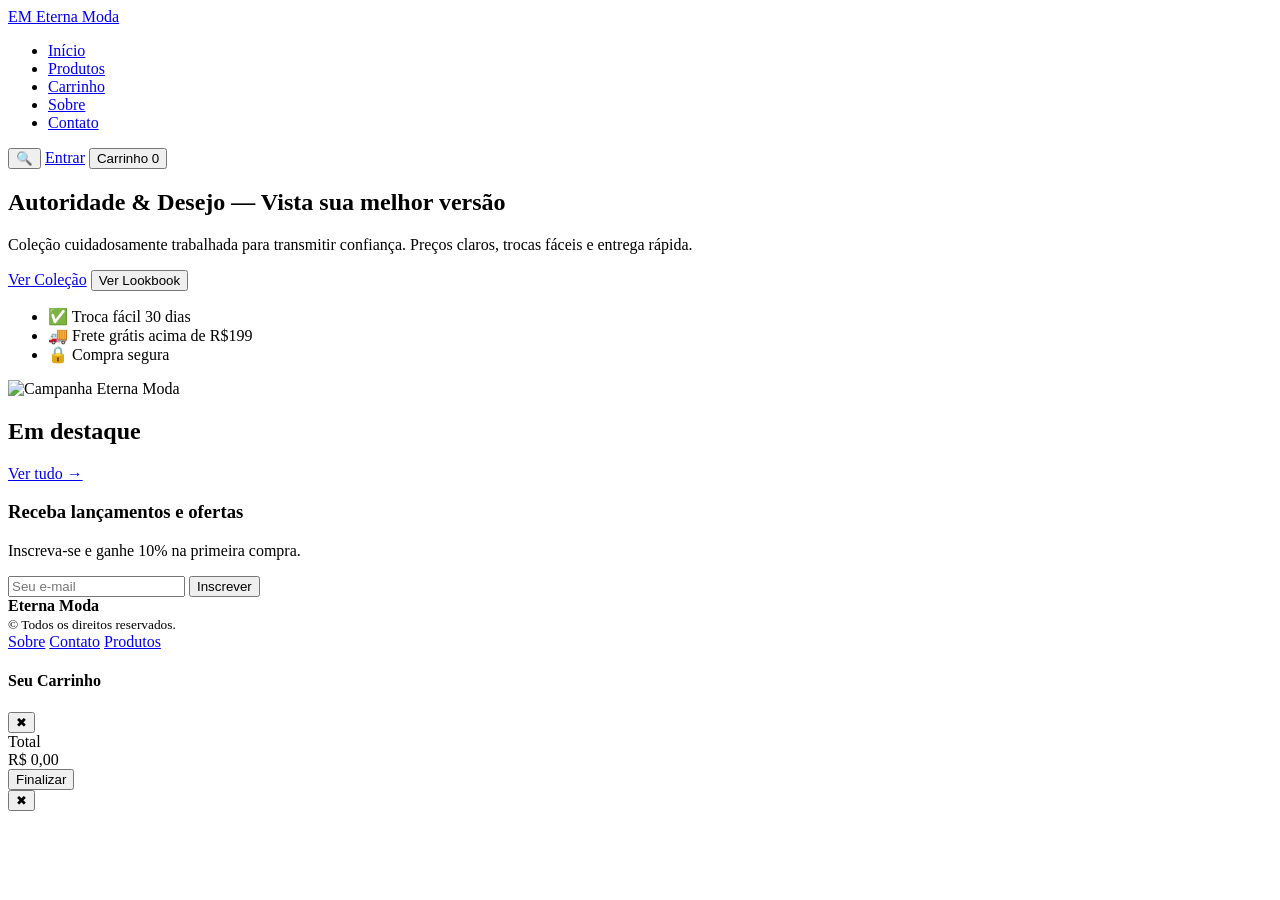
==== index.html @ 40161dda "Add files via upload" ====
<!doctype html>
<html lang="pt-BR">
<head>
  <meta charset="utf-8" />
  <meta name="viewport" content="width=device-width,initial-scale=1" />
  <title>Eterna Moda — Preto & Vermelho (Refinado)</title>
  <meta name="description" content="Eterna Moda - loja de roupas com design premium, cores que transmitem autoridade e desejo.">
  <link rel="stylesheet" href="css/style.css">
  <script src="js/script.js" defer></script>
  <!-- Google font (opcional) -->
  <link href="https://fonts.googleapis.com/css2?family=Inter:wght@300;400;600;700;800&display=swap" rel="stylesheet">
</head>
<body>

  <!-- HEADER -->
  <header class="site-header" role="banner">
    <div class="wrap header-inner">
      <a href="index.html" class="brand" aria-label="Eterna Moda">
        <span class="brand-mark">EM</span>
        <span class="brand-name">Eterna Moda</span>
      </a>

      <nav class="main-nav" role="navigation" aria-label="Menu principal">
        <ul>
          <li><a href="index.html" class="active">Início</a></li>
          <li><a href="produtos.html">Produtos</a></li>
          <li><a href="carrinho.html">Carrinho</a></li>
          <li><a href="sobre.html">Sobre</a></li>
          <li><a href="contato.html">Contato</a></li>
        </ul>
      </nav>

      <div class="header-actions">
        <button id="searchBtn" class="icon-btn" aria-label="Pesquisar">🔍</button>
        <a href="login.html" class="btn-ghost">Entrar</a>
        <button id="openCart" class="btn-cta" aria-label="Abrir carrinho">Carrinho <span id="cartBadge" class="cart-badge">0</span></button>
      </div>
    </div>

    <!-- Search bar (togglable) -->
    <div id="searchBar" class="searchbar" hidden>
      <div class="wrap">
        <input id="globalSearch" type="search" placeholder="Buscar produto, estilo ou tamanho..." aria-label="Buscar produtos">
        <button id="searchClear" class="icon-btn" aria-label="Limpar busca">✖</button>
      </div>
    </div>
  </header>

  <!-- HERO -->
  <main>
    <section class="hero wrap">
      <div class="hero-left">
        <h1>Autoridade & Desejo — Vista sua melhor versão</h1>
        <p class="lead">Coleção cuidadosamente trabalhada para transmitir confiança. Preços claros, trocas fáceis e entrega rápida.</p>
        <div class="hero-ctas">
          <a class="btn-cta large" href="produtos.html">Ver Coleção</a>
          <button id="openLookbook" class="btn-ghost">Ver Lookbook</button>
        </div>
        <ul class="hero-features">
          <li>✅ Troca fácil 30 dias</li>
          <li>🚚 Frete grátis acima de R$199</li>
          <li>🔒 Compra segura</li>
        </ul>
      </div>
      <div class="hero-media">
        <!-- Uso de srcset para performance (substitua URLs pelas suas imagens otimizadas) -->
        <img loading="lazy"
             srcset="https://images.unsplash.com/photo-1541099649105-f69ad21f3246?q=80&w=600 600w,
                     https://images.unsplash.com/photo-1541099649105-f69ad21f3246?q=80&w=1200 1200w"
             sizes="(max-width:900px) 100vw, 520px"
             src="https://images.unsplash.com/photo-1541099649105-f69ad21f3246?q=80&w=1200"
             alt="Campanha Eterna Moda">
      </div>
    </section>

    <!-- FEATURED -->
    <section class="wrap section">
      <div class="section-head">
        <h2>Em destaque</h2>
        <a href="produtos.html" class="link-muted">Ver tudo →</a>
      </div>

      <div id="featuredGrid" class="grid">
        <!-- Cards injetados via JS -->
      </div>
    </section>

    <!-- CTA BANNER -->
    <section class="cta-banner">
      <div class="wrap">
        <div class="cta-inner">
          <div>
            <h3>Receba lançamentos e ofertas</h3>
            <p>Inscreva-se e ganhe 10% na primeira compra.</p>
          </div>
          <form id="newsletterForm" class="newsletter-form" aria-label="Assinar newsletter">
            <input id="newsletterEmail" type="email" placeholder="Seu e-mail" required>
            <button type="submit" class="btn-cta">Inscrever</button>
          </form>
        </div>
      </div>
    </section>

  </main>

  <!-- FOOTER -->
  <footer class="site-footer">
    <div class="wrap footer-inner">
      <div>
        <strong>Eterna Moda</strong><br>
        <small>© <span id="year"></span> Todos os direitos reservados.</small>
      </div>
      <div class="footer-links">
        <a href="sobre.html">Sobre</a>
        <a href="contato.html">Contato</a>
        <a href="produtos.html">Produtos</a>
      </div>
    </div>
  </footer>

  <!-- CART DRAWER (global) -->
  <aside id="cartDrawer" class="cart-drawer" aria-hidden="true">
    <header>
      <h4>Seu Carrinho</h4>
      <button id="closeCart" class="icon-btn" aria-label="Fechar carrinho">✖</button>
    </header>
    <div id="cartBody" class="cart-body" tabindex="0"><!-- itens por JS --></div>
    <footer class="cart-footer">
      <div class="totals">
        <div class="small">Total</div>
        <div id="cartTotal">R$ 0,00</div>
      </div>
      <div><button id="checkoutBtn" class="btn-cta">Finalizar</button></div>
    </footer>
  </aside>

  <!-- PRODUCT QUICK-MODAL -->
  <div id="productModal" class="modal" aria-hidden="true" role="dialog" aria-modal="true">
    <div class="modal-content">
      <button id="modalClose" class="modal-close" aria-label="Fechar">✖</button>
      <div id="modalInner"></div>
    </div>
  </div>

</body>
</html>
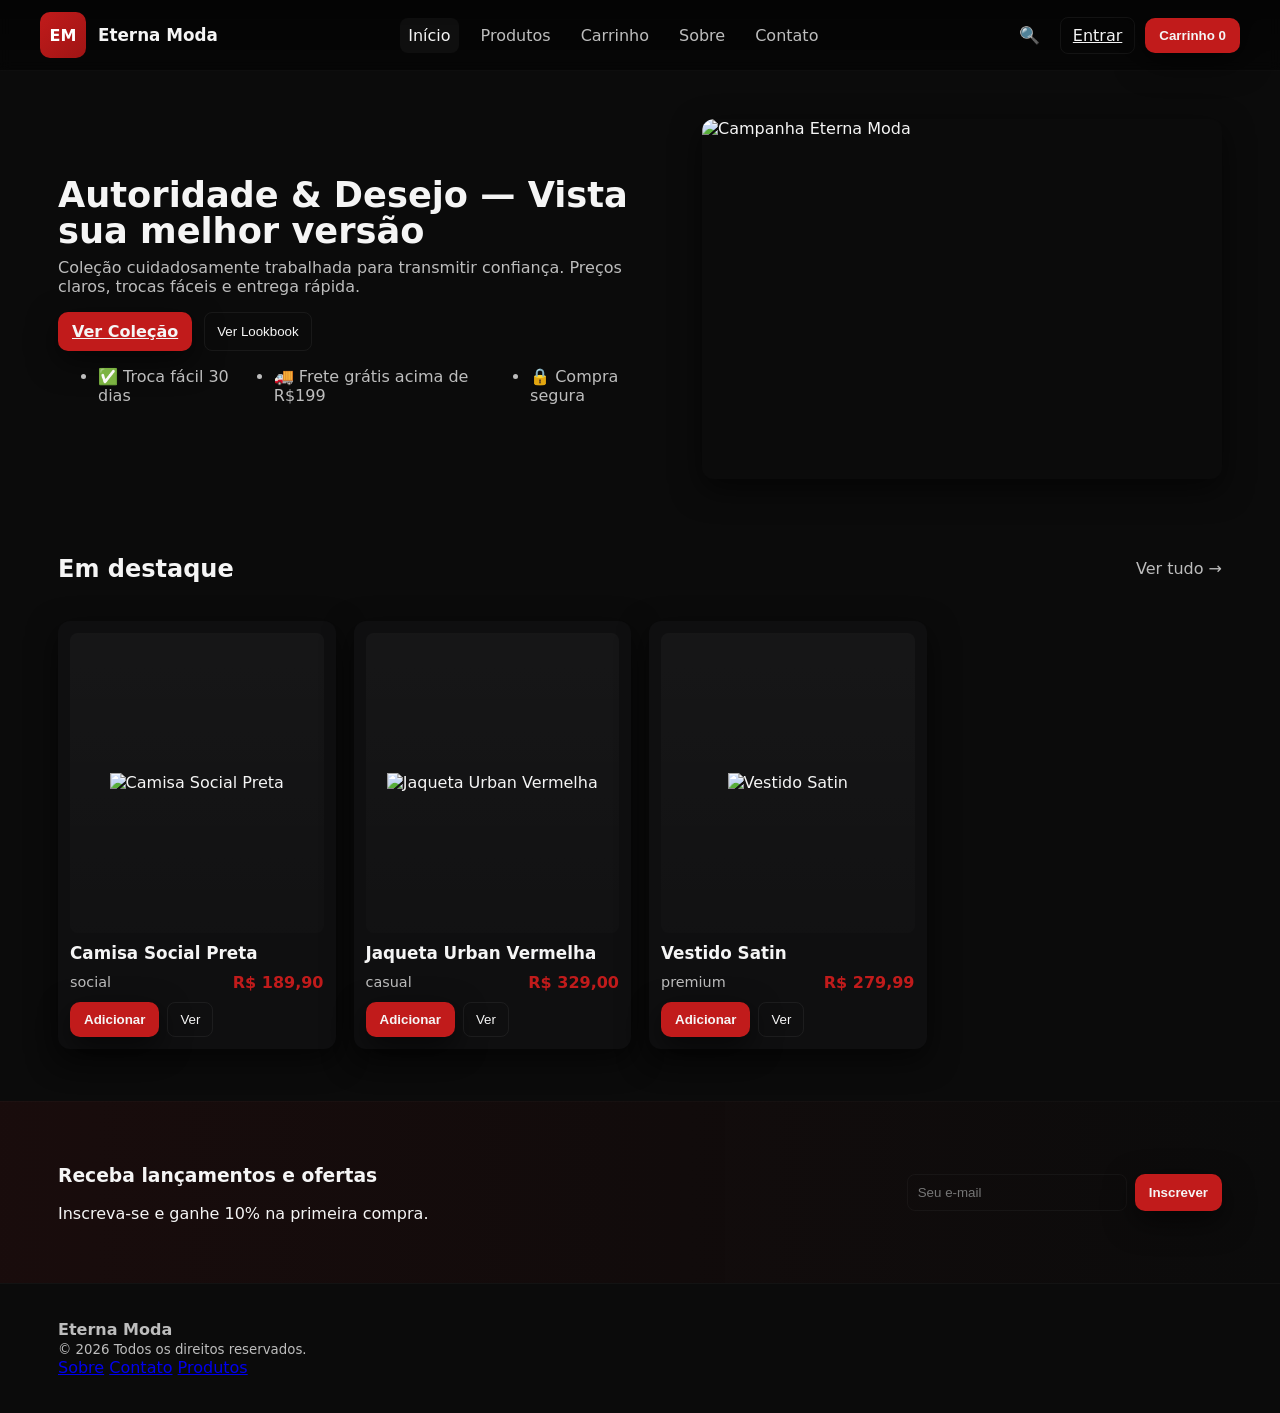
==== commit 2d580286: "Update index.html" ====
--- a/index.html
+++ b/index.html
@@ -5,8 +5,8 @@
   <meta name="viewport" content="width=device-width,initial-scale=1" />
   <title>Eterna Moda — Preto & Vermelho (Refinado)</title>
   <meta name="description" content="Eterna Moda - loja de roupas com design premium, cores que transmitem autoridade e desejo.">
-  <link rel="stylesheet" href="css/style.css">
-  <script src="js/script.js" defer></script>
+  <link rel="stylesheet" href="style.css">
+  <script src="script.js" defer></script>
   <!-- Google font (opcional) -->
   <link href="https://fonts.googleapis.com/css2?family=Inter:wght@300;400;600;700;800&display=swap" rel="stylesheet">
 </head>
@@ -23,7 +23,7 @@
       <nav class="main-nav" role="navigation" aria-label="Menu principal">
         <ul>
           <li><a href="index.html" class="active">Início</a></li>
-          <li><a href="produtos.html">Produtos</a></li>
+          <li><a href="catalogo.html">Produtos</a></li>
           <li><a href="carrinho.html">Carrinho</a></li>
           <li><a href="sobre.html">Sobre</a></li>
           <li><a href="contato.html">Contato</a></li>
--- a/style.css
+++ b/style.css
@@ -0,0 +1,106 @@
+
+/* =========================
+   ETERNA MODA — STYLE (PRETO + VERMELHO)
+   Alterações rápidas:
+   - para mudar paleta, edite :root (cores principais)
+   - para ajustar sombra/bordas, veja variáveis abaixo
+   ========================= */
+:root{
+  --bg: #0b0b0b;           /* fundo geral escuro */
+  --panel: #0f0f10;        /* superfícies dos cards */
+  --muted: #bdbdbd;
+  --text: #f5f5f5;
+  --accent: #c11b1b;       /* vermelho CTA */
+  --accent-2: #9f1414;     /* hover vermelho */
+  --glass: rgba(255,255,255,0.04);
+  --radius: 12px;
+  --shadow: 0 10px 30px rgba(0,0,0,0.6);
+  --max-width: 1200px;
+  font-family: Inter, 'Segoe UI', Roboto, system-ui, -apple-system, sans-serif;
+  font-size: 16px;
+}
+
+/* Reset */
+*{box-sizing:border-box}
+html,body{height:100%;margin:0;background:var(--bg);color:var(--text);-webkit-font-smoothing:antialiased}
+img{display:block;max-width:100%}
+
+/* Layout */
+.wrap{max-width:var(--max-width);margin:0 auto;padding:18px}
+.section{padding-top:8px;padding-bottom:28px}
+
+/* HEADER */
+.site-header{position:sticky;top:0;z-index:90;background:linear-gradient(180deg, rgba(0,0,0,0.6), rgba(0,0,0,0.4));backdrop-filter: blur(6px);border-bottom:1px solid rgba(255,255,255,0.04)}
+.header-inner{display:flex;align-items:center;justify-content:space-between;gap:12px;padding:12px 0}
+.brand{display:flex;align-items:center;gap:12px;text-decoration:none;color:var(--text)}
+.brand-mark{display:inline-flex;justify-content:center;align-items:center;width:46px;height:46px;border-radius:10px;background:linear-gradient(135deg,var(--accent),var(--accent-2));font-weight:800;color:white}
+.brand-name{font-weight:700;font-size:1.05rem}
+.main-nav ul{display:flex;gap:14px;list-style:none;margin:0;padding:0}
+.main-nav a{color:var(--muted);text-decoration:none;padding:8px;border-radius:8px;transition:all 180ms ease}
+.main-nav a:hover, .main-nav a.active{color:var(--text);background:var(--glass)}
+
+/* header actions */
+.header-actions{display:flex;gap:10px;align-items:center}
+.icon-btn{background:transparent;border:0;color:var(--text);font-size:1.05rem;cursor:pointer;padding:10px;border-radius:8px}
+.btn-ghost{background:transparent;border:1px solid rgba(255,255,255,0.06);color:var(--text);padding:8px 12px;border-radius:8px}
+.btn-cta{background:var(--accent);color:var(--text);padding:10px 14px;border-radius:10px;border:0;font-weight:700;cursor:pointer;box-shadow:var(--shadow)}
+.btn-cta:hover{background:var(--accent-2);transform:translateY(-2px)}
+
+/* Search bar */
+.searchbar{background:linear-gradient(180deg, rgba(255,255,255,0.01), rgba(255,255,255,0.02));border-top:1px solid rgba(255,255,255,0.02)}
+.searchbar .wrap{display:flex;gap:8px;padding:12px 18px}
+.searchbar input{flex:1;padding:10px;border-radius:10px;border:1px solid rgba(255,255,255,0.04);background:transparent;color:var(--text)}
+
+/* HERO */
+.hero{display:grid;grid-template-columns:1fr 520px;gap:28px;align-items:center;padding:48px 18px}
+.hero-left h1{margin:0;font-size:2.2rem;line-height:1.02}
+.lead{color:var(--muted);margin-top:10px}
+.hero-ctas{margin-top:16px;display:flex;gap:12px}
+.hero-features{display:flex;gap:12px;margin-top:16px;color:var(--muted)}
+.hero-media img{width:100%;height:360px;object-fit:cover;border-radius:12px;box-shadow:var(--shadow)}
+
+/* GRID CARDS */
+.grid{display:grid;grid-template-columns:repeat(auto-fill,minmax(240px,1fr));gap:18px;margin-top:18px}
+.card{background:var(--panel);border-radius:12px;padding:12px;box-shadow:var(--shadow);display:flex;flex-direction:column;gap:10px;transition:transform .18s ease}
+.card:hover{transform:translateY(-8px)}
+.media{height:300px;border-radius:8px;overflow:hidden;background:linear-gradient(180deg, rgba(255,255,255,0.03), rgba(255,255,255,0.01));display:flex;align-items:center;justify-content:center}
+.card h3{margin:0;font-size:1.05rem}
+.meta{display:flex;justify-content:space-between;align-items:center}
+.price{font-weight:800;color:var(--accent)}
+
+/* CTA BANNER */
+.cta-banner{background:linear-gradient(90deg, rgba(193,27,27,0.08), rgba(0,0,0,0.02));padding:26px 0;margin-top:24px;border-top:1px solid rgba(255,255,255,0.02)}
+.cta-inner{display:flex;align-items:center;justify-content:space-between;gap:18px}
+.newsletter-form{display:flex;gap:8px}
+.newsletter-form input{padding:10px;border-radius:8px;border:1px solid rgba(255,255,255,0.04);background:transparent;color:var(--text);min-width:220px}
+
+/* CART DRAWER */
+.cart-drawer{position:fixed;right:20px;bottom:20px;width:360px;max-height:80vh;background:var(--panel);border-radius:12px;box-shadow:0 30px 60px rgba(0,0,0,0.7);overflow:hidden;transform:translateY(20px);opacity:0;pointer-events:none;transition:all 260ms ease}
+.cart-drawer.open{transform:translateY(0);opacity:1;pointer-events:auto}
+.cart-drawer header{padding:12px 14px;border-bottom:1px solid rgba(255,255,255,0.03);display:flex;justify-content:space-between;align-items:center}
+.cart-body{padding:10px;overflow:auto;max-height:52vh}
+.cart-item{display:flex;gap:10px;align-items:center;padding:8px;border-radius:8px}
+.cart-item img{width:72px;height:72px;object-fit:cover;border-radius:8px}
+.cart-footer{padding:12px;border-top:1px dashed rgba(255,255,255,0.03);display:flex;justify-content:space-between;align-items:center}
+
+/* MODAL */
+.modal{position:fixed;inset:0;display:flex;align-items:center;justify-content:center;background:rgba(0,0,0,0.6);padding:20px;opacity:0;pointer-events:none;transition:all 180ms ease}
+.modal[aria-hidden="false"]{opacity:1;pointer-events:auto}
+.modal .modal-content{background:var(--panel);border-radius:10px;max-width:900px;width:100%;box-shadow:var(--shadow);padding:18px}
+.modal-close{position:absolute;right:14px;top:12px;background:transparent;border:0;color:var(--muted);font-size:1rem}
+
+/* FOOTER */
+.site-footer{border-top:1px solid rgba(255,255,255,0.03);padding:18px 0;color:var(--muted)}
+
+/* UTILITÁRIOS */
+.small{font-size:.9rem;color:var(--muted)}
+.link-muted{color:var(--muted);text-decoration:none}
+.section-head{display:flex;justify-content:space-between;align-items:center}
+
+/* RESPONSIVO */
+@media (max-width:980px){
+  .hero{grid-template-columns:1fr;gap:20px;padding:36px 12px}
+  .cta-inner{flex-direction:column;align-items:flex-start}
+  .cart-drawer{left:12px;right:12px;width:auto}
+  .main-nav ul{display:none} /* simplificação mobile; ideal: criar menu hamburguer */
+}
